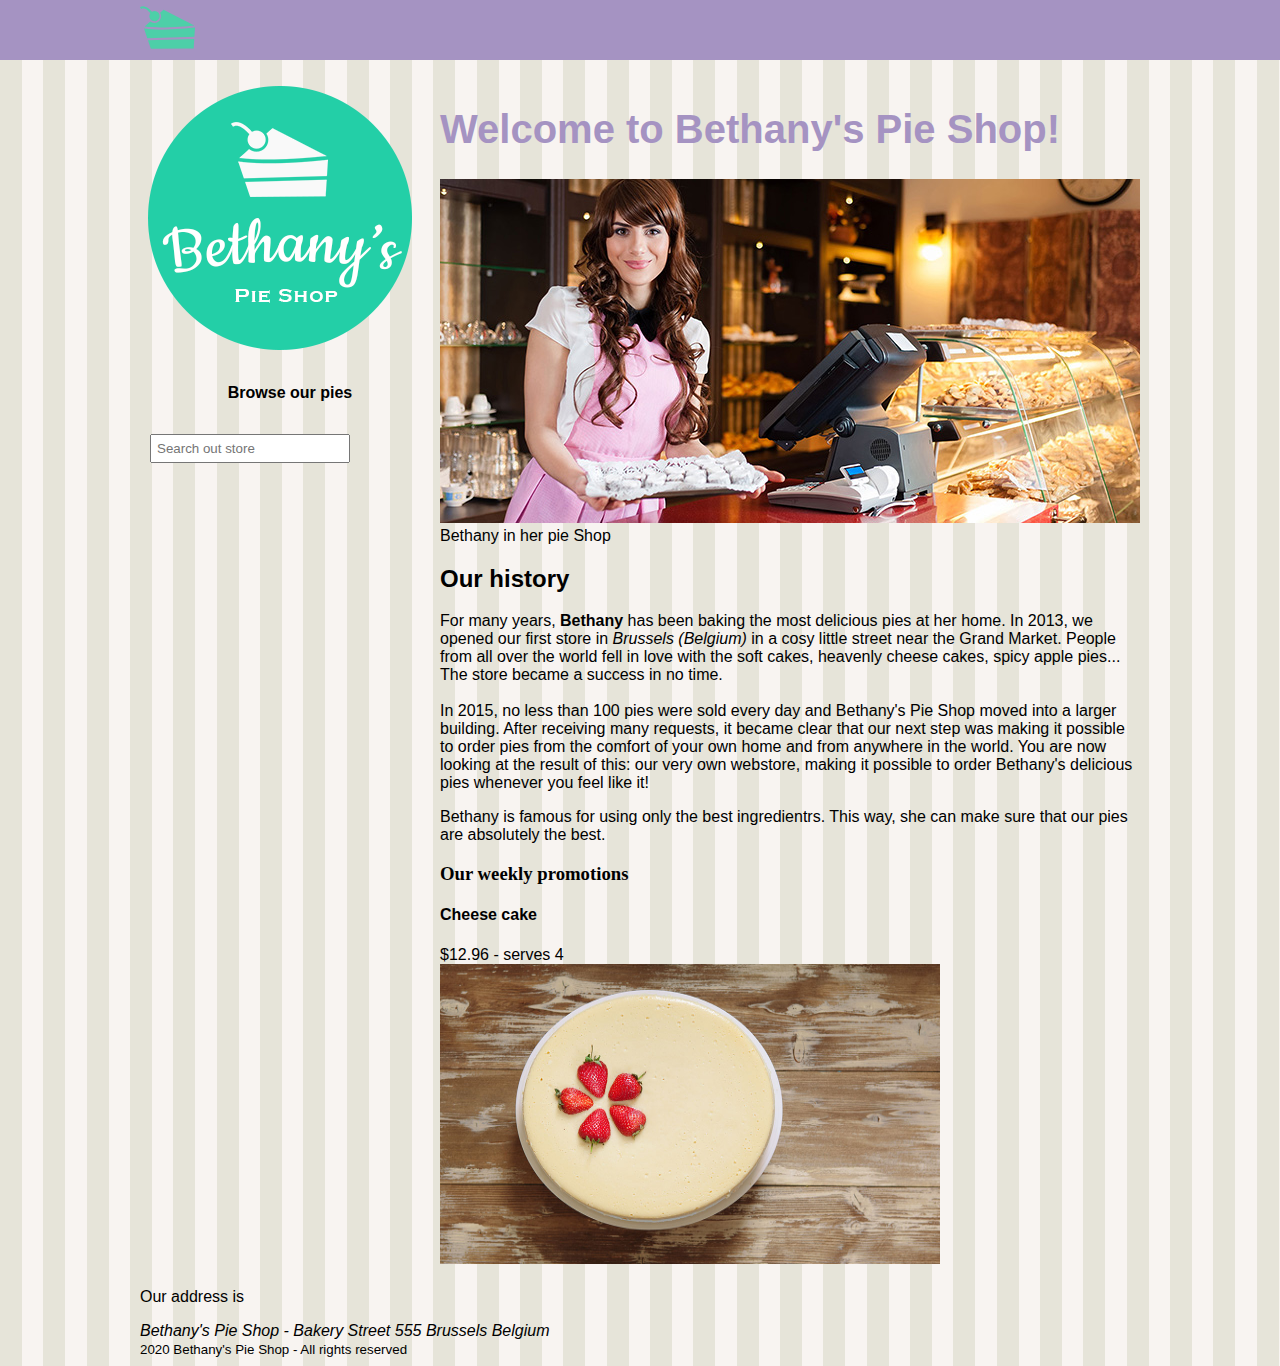
==== index.html @ 2e528fc0 "add favicon" ====
<!DOCTYPE html>
<html lang="en">
  <head>
    <meta charset="UTF-8" />
    <title>Welcome to Bethany's Pie Shop!</title>
    <meta http-equiv="X-UA-Compatible" content="IE=edge" />
    <meta name="author" content="Bethany's Pie Shop" />
    <meta name="description" content="Store front for Bethany's Pie Shop" />
    <meta name="viewport" content="width=device-width, initial-scale=1.0" />
    <link rel="icon" type="image/png" href="favicon.png">
    <!--[if lt IE 9]>
      <script src="https://oss.maxcdn.com/libs/html5shiv/3.7.0/html5shiv.js"></script>
    <![endif]-->
    <style>
      body {
        margin-top: 0px;
        font-family: "Segoe UI", Tahoma, Geneva, Verdana, sans-serif;
        margin-left: auto;
        margin-right: auto;
        background-color: #e6e4d9;
        background-image: url("images/pattern.png");
      }
      #mainheader {
        background-color: #a593c2;
      }

      nav {
        height: 60px;
        width: 1000px;
        margin: 0 auto 20px;
      }

      #leftmenu {
        float: left;
        width: 30%;
        margin-bottom: 20px;
      }

      .searchbox {
        padding: 5px;
        margin: 10px 10px;
        width: 200px;
      }

      #main {
        float: right;
        width: 70%;
        margin-bottom: 20px;
      }

      footer {
        clear: both;
        width: 100%;
      }
    </style>
  </head>
  <body>
    <header id="mainheader">
      <nav>
        <img src="images/cake.svg" height="55" />
      </nav>
    </header>

    <div style="width: 1000px; margin-left: auto; margin-right: auto">
      <aside id="leftmenu">
        <img src="images/bethanylogo.png" />
        <header>
          <h4 style="text-align: center">Browse our pies</h4>
        </header>
        <input type="search" class="searchbox" placeholder="Search out store" />
      </aside>

      <main id="main">
        <article>
          <header>
            <h1 style="font-size: 40px; color: #a593c2">
              Welcome to Bethany's Pie Shop!
            </h1>
          </header>
          <img src="images/bethany.jpg" width="700" alt="Bethany in her pie Shop" />
          <figcaption>Bethany in her pie Shop</figcaption>
          <h2>Our history</h2>
          <p>
            For many years, <b>Bethany</b> has been baking the most delicious
            pies at her home. In 2013, we opened our first store in
            <i>Brussels (Belgium)</i> in a cosy little street near the Grand
            Market. People from all over the world fell in love with the soft
            cakes, heavenly cheese cakes, spicy apple pies... The store became a
            success in no time.<br /><br />In 2015, no less than 100 pies were
            sold every day and Bethany's Pie Shop moved into a larger building.
            After receiving many requests, it became clear that our next step
            was making it possible to order pies from the comfort of your own
            home and from anywhere in the world. You are now looking at the
            result of this: our very own webstore, making it possible to order
            Bethany's delicious pies whenever you feel like it!
          </p>
          <p>
            Bethany is famous for using only the best ingredientrs. This way,
            she can make sure that our pies are absolutely the best.
          </p>
        </article>
        <section>
          <h3 style="font-family: verdana">Our weekly promotions</h3>
          <h4>Cheese cake</h4>
          $12.96 - serves 4 <br />
          <img src="cheesecake.jpg" width="500" height="300" />
        </section>
      </main>
      <footer>
        <p>Our address is</p>
        <address>
          Bethany's Pie Shop - Bakery Street 555 Brussels Belgium
        </address>
        <small>2020 Bethany's Pie Shop - All rights reserved</small>
      </footer>
    </div>
  </body>
</html>
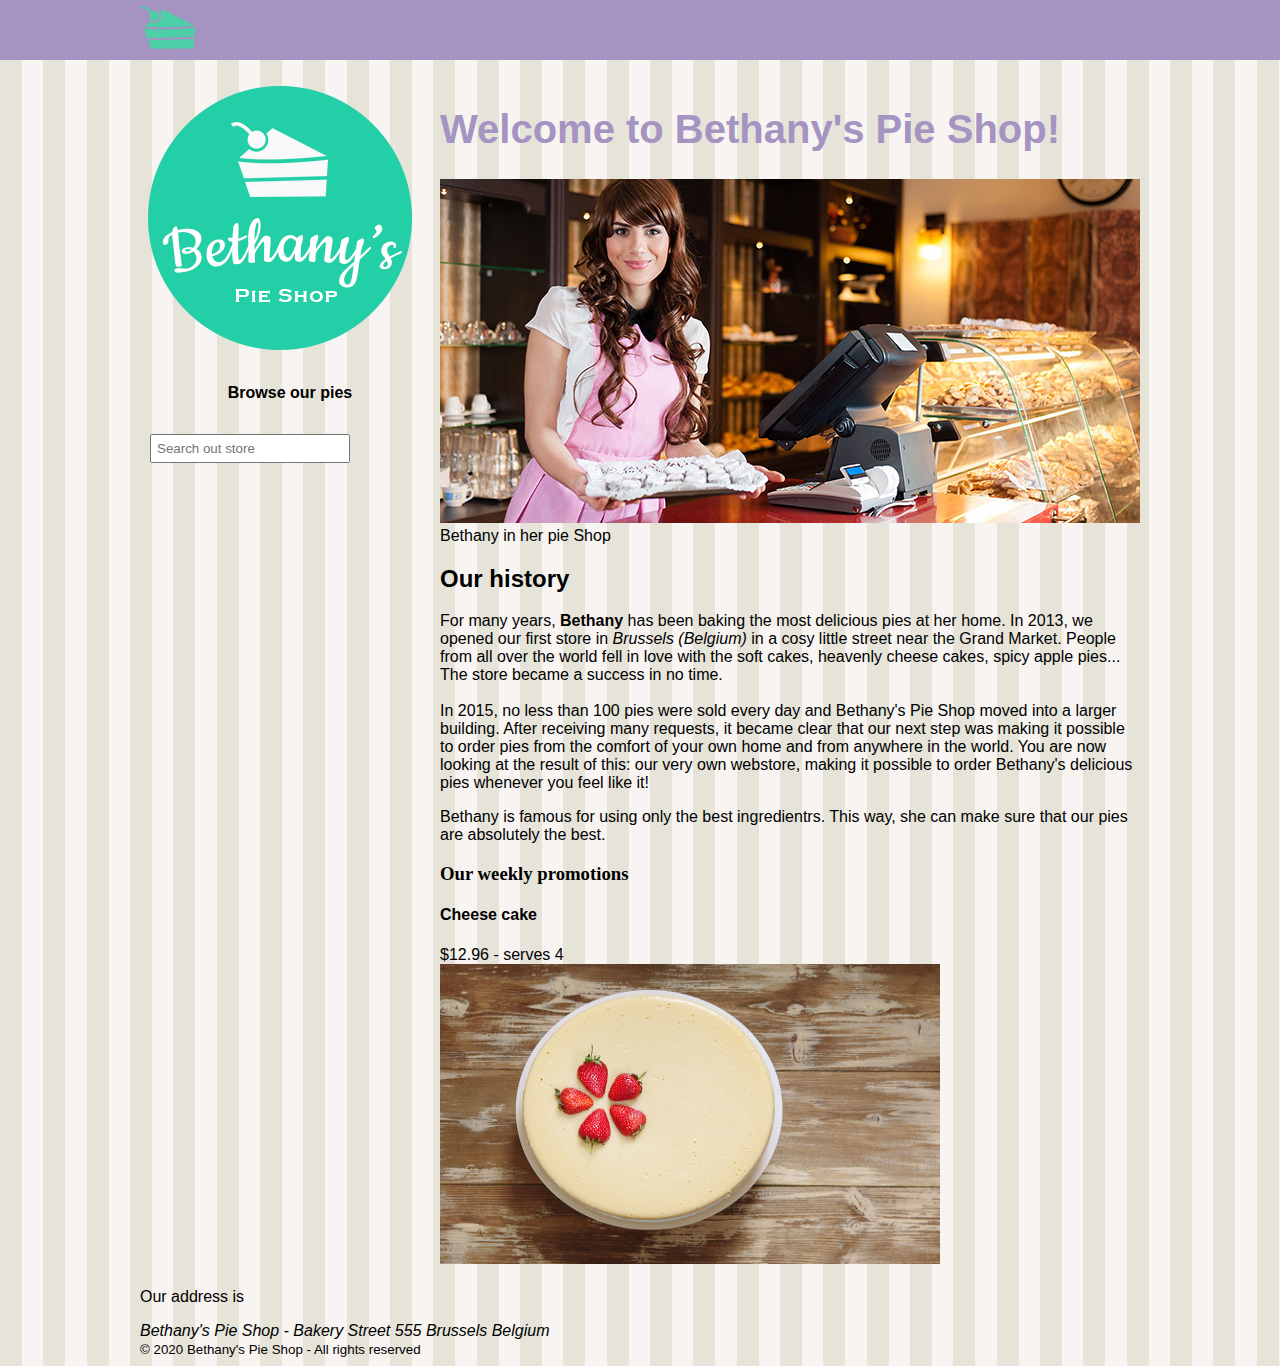
==== commit 4da6bc6f: "add copyright sign" ====
--- a/index.html
+++ b/index.html
@@ -111,7 +111,7 @@
         <address>
           Bethany's Pie Shop - Bakery Street 555 Brussels Belgium
         </address>
-        <small>2020 Bethany's Pie Shop - All rights reserved</small>
+        <small> &copy; 2020 Bethany's Pie Shop - All rights reserved</small>
       </footer>
     </div>
   </body>
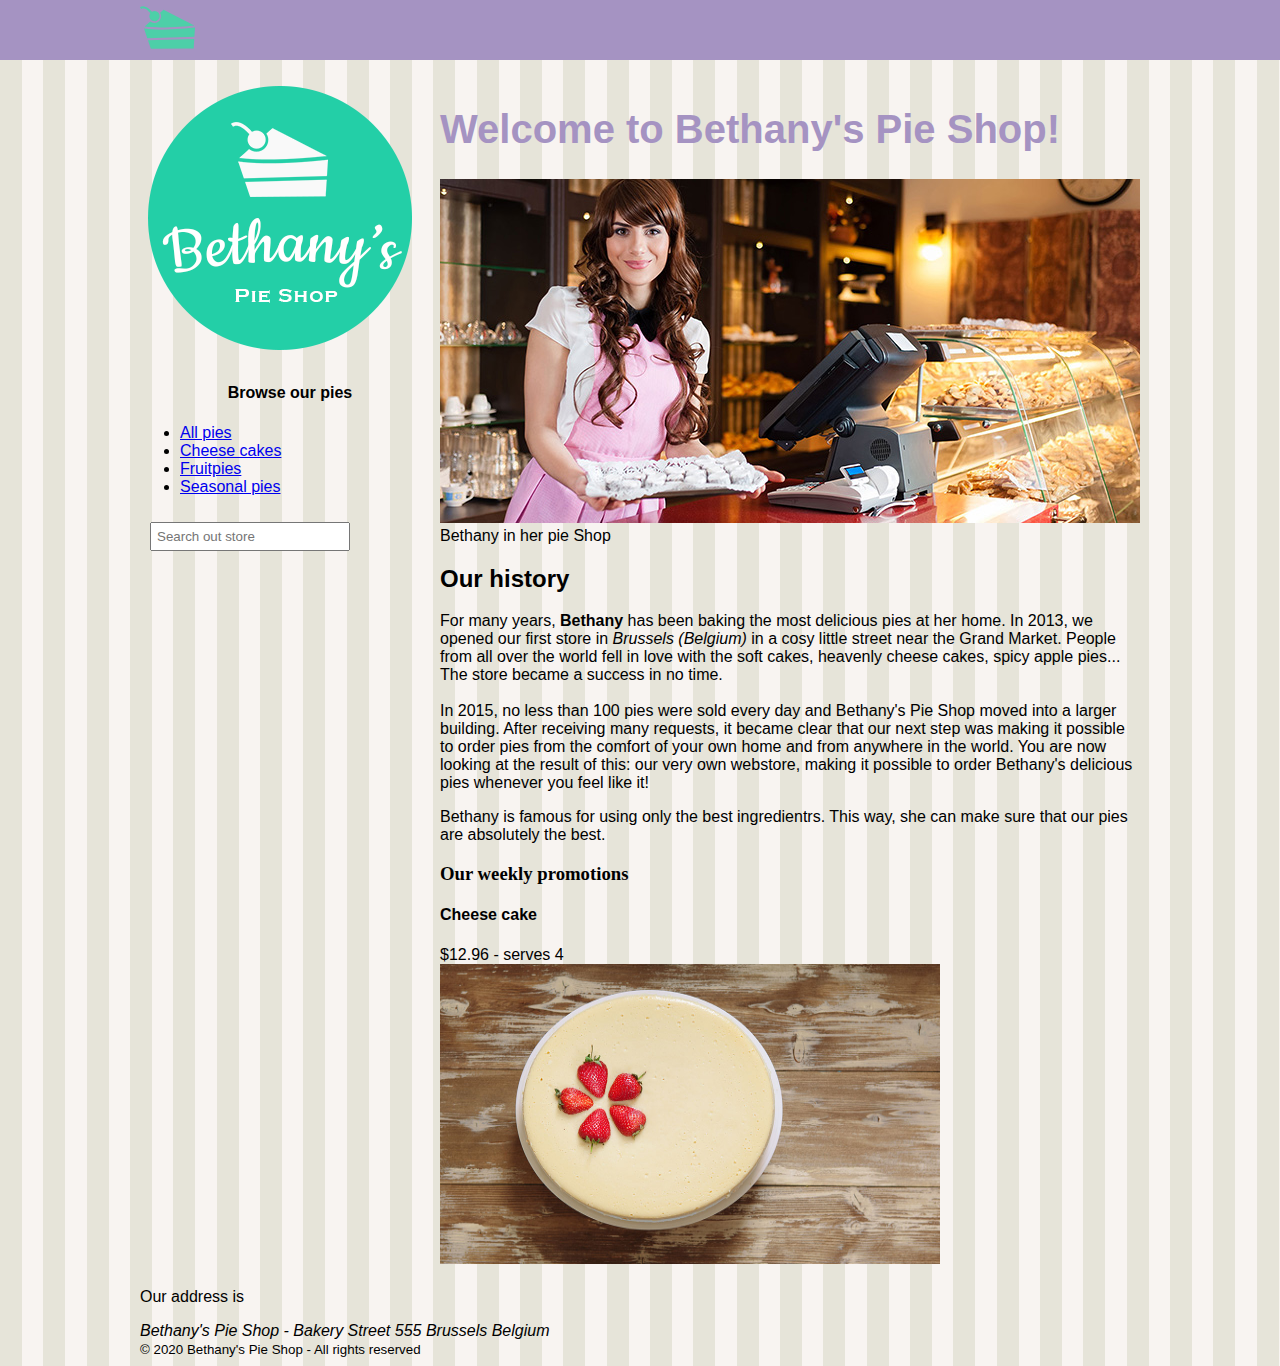
==== commit 26742cdd: "add links" ====
--- a/index.html
+++ b/index.html
@@ -7,7 +7,7 @@
     <meta name="author" content="Bethany's Pie Shop" />
     <meta name="description" content="Store front for Bethany's Pie Shop" />
     <meta name="viewport" content="width=device-width, initial-scale=1.0" />
-    <link rel="icon" type="image/png" href="favicon.png">
+    <link rel="icon" type="image/png" href="favicon.png" />
     <!--[if lt IE 9]>
       <script src="https://oss.maxcdn.com/libs/html5shiv/3.7.0/html5shiv.js"></script>
     <![endif]-->
@@ -66,6 +66,12 @@
         <img src="images/bethanylogo.png" />
         <header>
           <h4 style="text-align: center">Browse our pies</h4>
+          <ul>
+            <li><a href="pieoverview.html">All pies</a></li>
+            <li><a href="cheesecakes.html">Cheese cakes</a></li>
+            <li><a href="fruitpies.html">Fruitpies</a></li>
+            <li><a href="seasonalpies.html">Seasonal pies</a></li>
+          </ul>
         </header>
         <input type="search" class="searchbox" placeholder="Search out store" />
       </aside>
@@ -77,7 +83,11 @@
               Welcome to Bethany's Pie Shop!
             </h1>
           </header>
-          <img src="images/bethany.jpg" width="700" alt="Bethany in her pie Shop" />
+          <img
+            src="images/bethany.jpg"
+            width="700"
+            alt="Bethany in her pie Shop"
+          />
           <figcaption>Bethany in her pie Shop</figcaption>
           <h2>Our history</h2>
           <p>
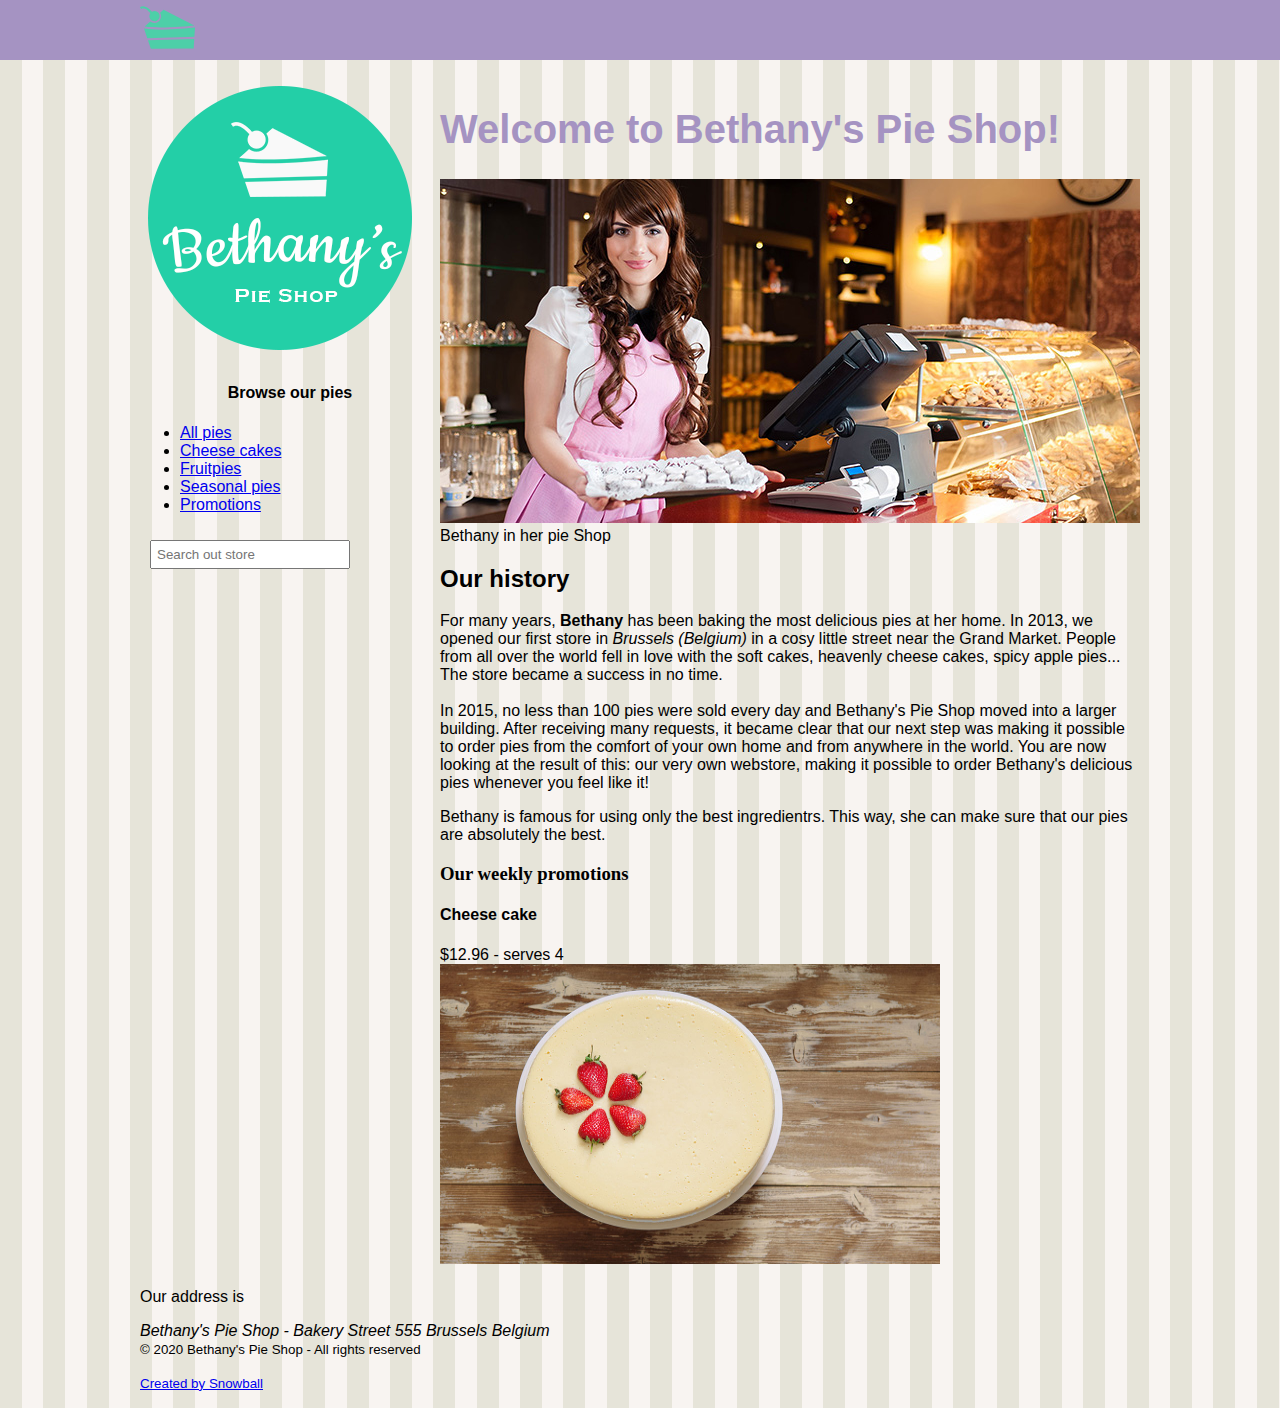
==== commit 7eb3d093: "add a bookmark" ====
--- a/index.html
+++ b/index.html
@@ -63,7 +63,7 @@
 
     <div style="width: 1000px; margin-left: auto; margin-right: auto">
       <aside id="leftmenu">
-        <img src="images/bethanylogo.png" />
+        <a href="/"><img src="images/bethanylogo.png" /></a>
         <header>
           <h4 style="text-align: center">Browse our pies</h4>
           <ul>
@@ -71,6 +71,7 @@
             <li><a href="cheesecakes.html">Cheese cakes</a></li>
             <li><a href="fruitpies.html">Fruitpies</a></li>
             <li><a href="seasonalpies.html">Seasonal pies</a></li>
+            <li><a href="#promos">Promotions</a></li>
           </ul>
         </header>
         <input type="search" class="searchbox" placeholder="Search out store" />
@@ -109,12 +110,12 @@
             she can make sure that our pies are absolutely the best.
           </p>
         </article>
-        <section>
+        <section id="promos">
           <h3 style="font-family: verdana">Our weekly promotions</h3>
           <h4>Cheese cake</h4>
           $12.96 - serves 4 <br />
           <img src="cheesecake.jpg" width="500" height="300" />
-        </section>
+        </section id="promos">
       </main>
       <footer>
         <p>Our address is</p>
@@ -122,6 +123,7 @@
           Bethany's Pie Shop - Bakery Street 555 Brussels Belgium
         </address>
         <small> &copy; 2020 Bethany's Pie Shop - All rights reserved</small>
+        <p><small><a href="https://www.snowball.be">Created by Snowball</a></small></p>
       </footer>
     </div>
   </body>
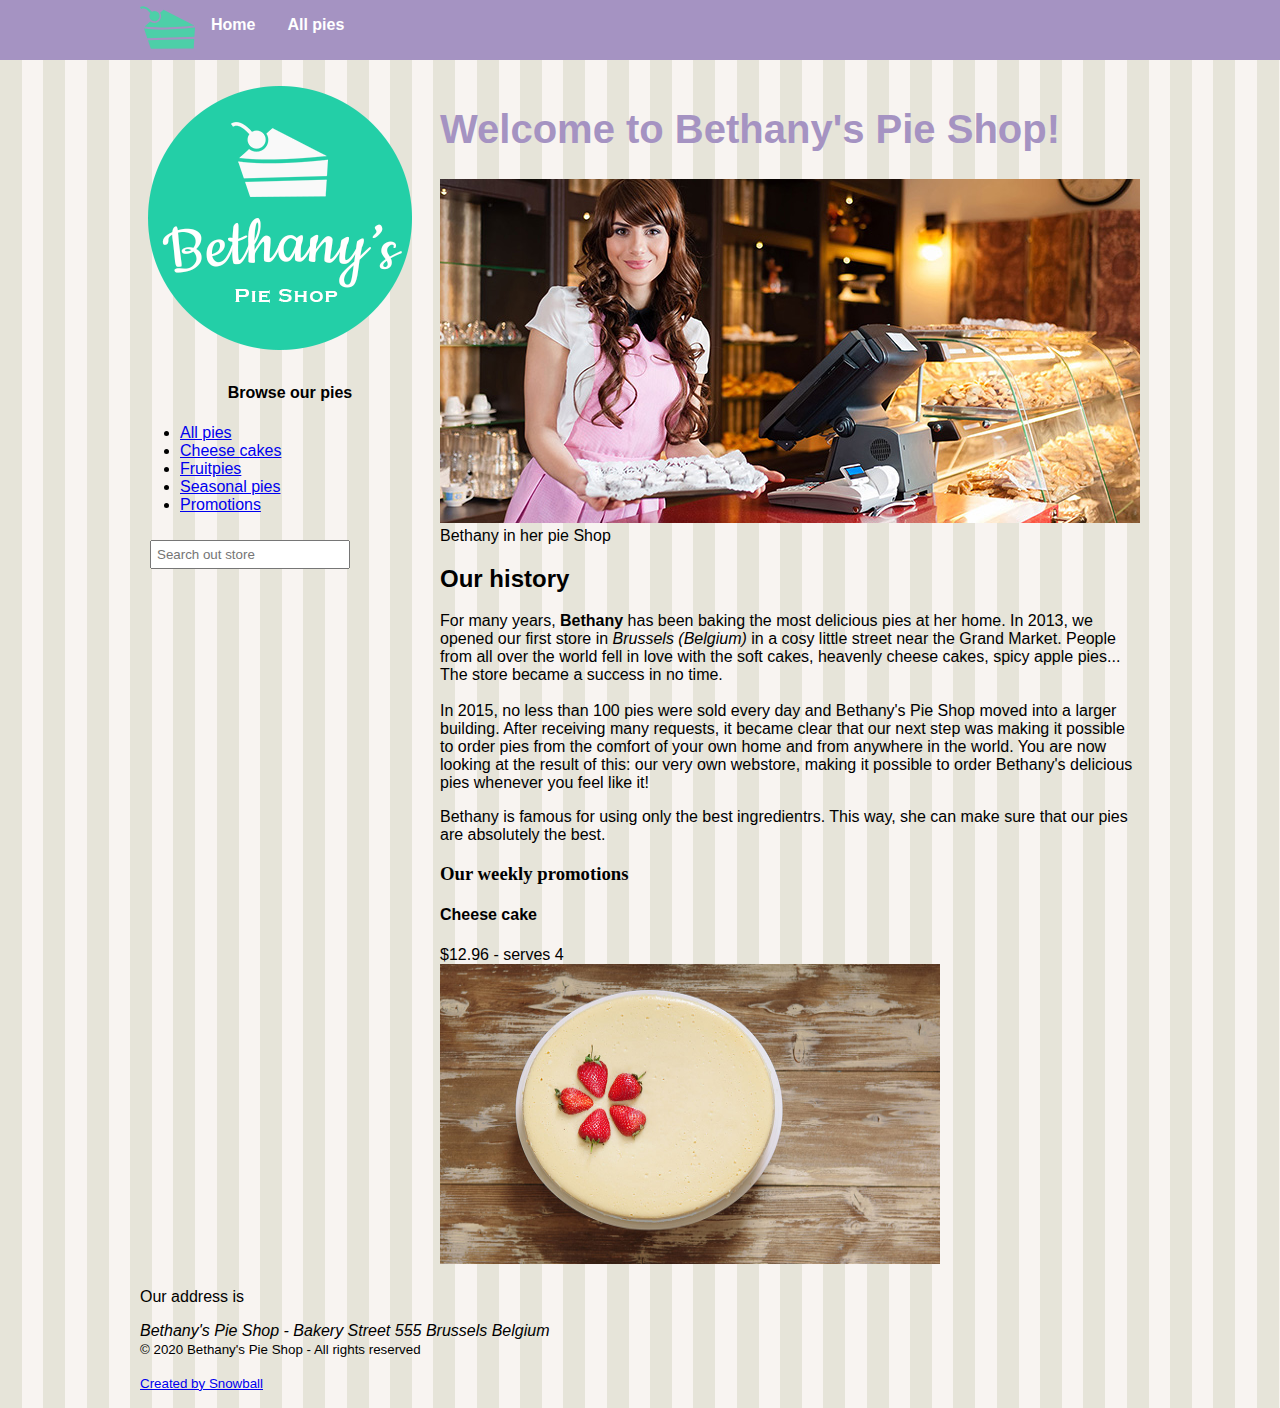
==== commit 70f058cd: "add styles to nav bar links" ====
--- a/index.html
+++ b/index.html
@@ -52,12 +52,35 @@
         clear: both;
         width: 100%;
       }
+
+      nav>ul {
+            list-style-type: none;
+            margin: 0;
+            padding: 0;
+        }
+
+        nav>ul>li {
+            float: left;
+        }
+
+        nav>ul>li a {
+            display: block;
+            color: white;
+            text-align: center;
+            padding: 16px;
+            text-decoration: none;
+            font-weight: bold;
+        }
     </style>
   </head>
   <body>
     <header id="mainheader">
       <nav>
-        <img src="images/cake.svg" height="55" />
+        <ul>
+          <li><img src="images/cake.svg" height="55" /></li>
+          <li><a href="/">Home</a></li>
+          <li><a href="pieoverview.html">All pies</a></li>
+        </ul>
       </nav>
     </header>
 
@@ -115,7 +138,7 @@
           <h4>Cheese cake</h4>
           $12.96 - serves 4 <br />
           <img src="cheesecake.jpg" width="500" height="300" />
-        </section id="promos">
+        </section>
       </main>
       <footer>
         <p>Our address is</p>
@@ -123,7 +146,11 @@
           Bethany's Pie Shop - Bakery Street 555 Brussels Belgium
         </address>
         <small> &copy; 2020 Bethany's Pie Shop - All rights reserved</small>
-        <p><small><a href="https://www.snowball.be">Created by Snowball</a></small></p>
+        <p>
+          <small
+            ><a href="https://www.snowball.be">Created by Snowball</a></small
+          >
+        </p>
       </footer>
     </div>
   </body>
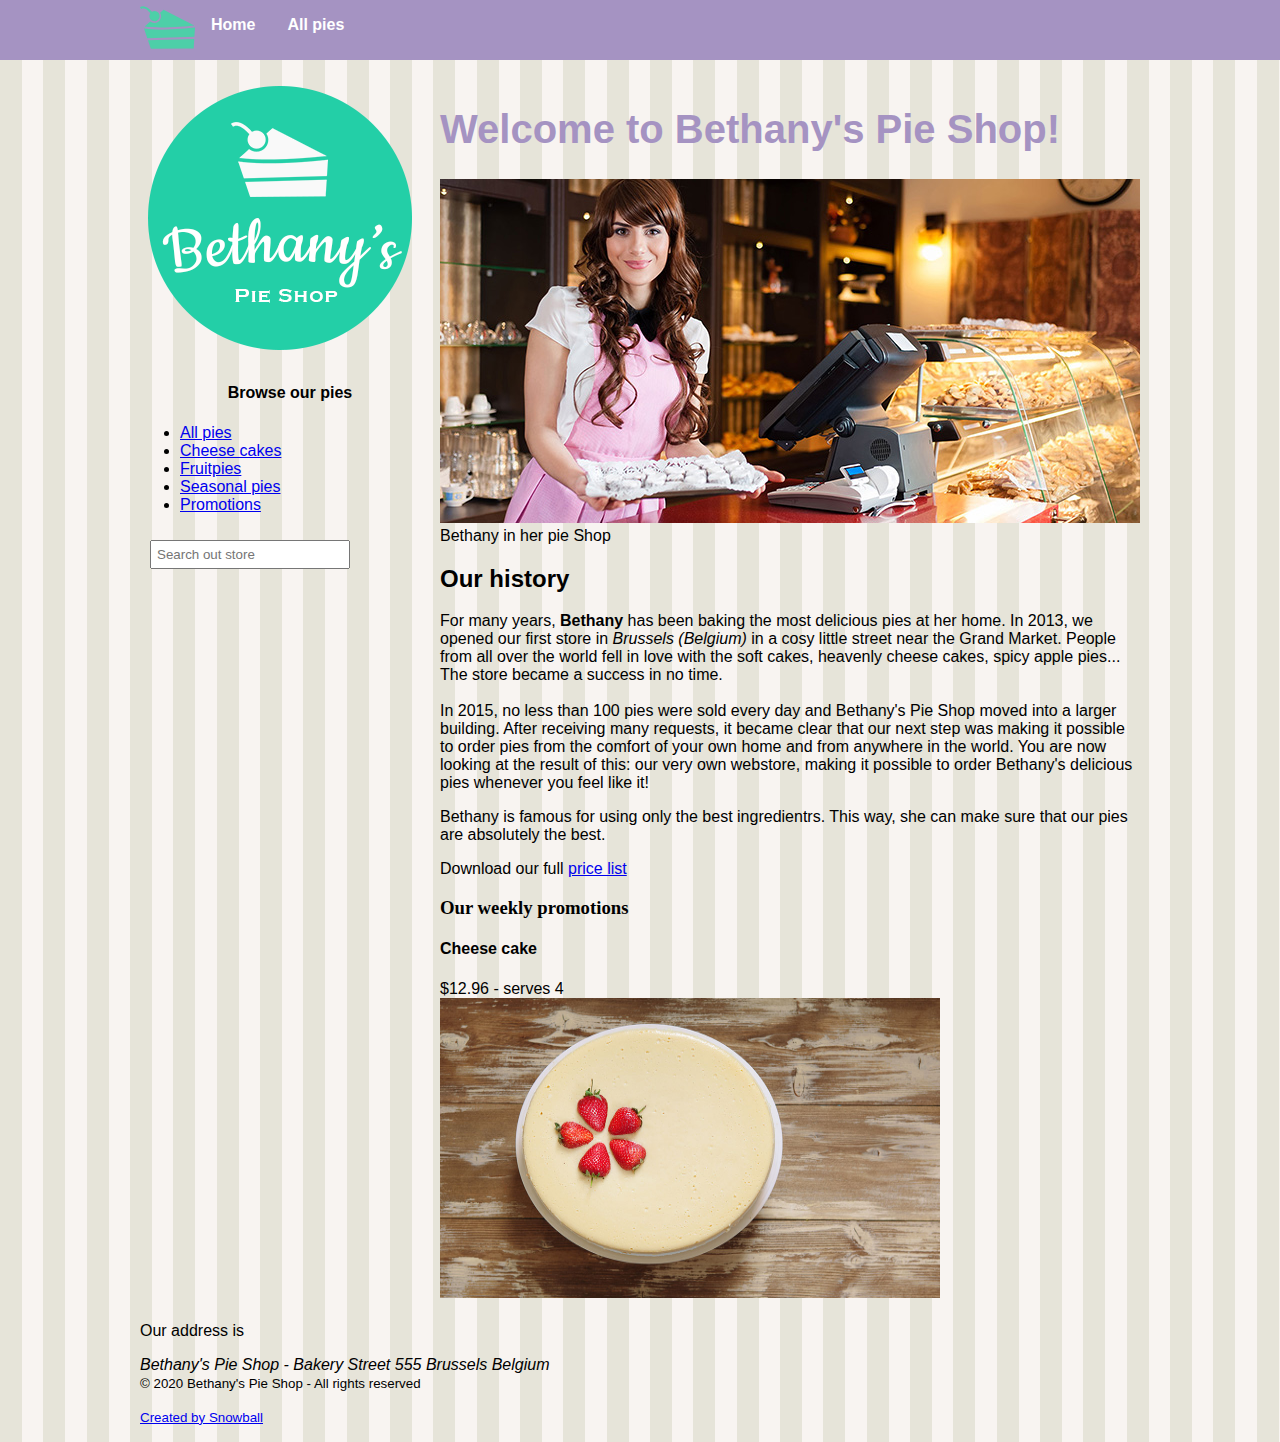
==== commit 739c28c3: "add download for zip and import stylesheet" ====
--- a/index.html
+++ b/index.html
@@ -8,69 +8,13 @@
     <meta name="description" content="Store front for Bethany's Pie Shop" />
     <meta name="viewport" content="width=device-width, initial-scale=1.0" />
     <link rel="icon" type="image/png" href="favicon.png" />
+    <link rel="stylesheet" href="styles.css" />
+
     <!--[if lt IE 9]>
       <script src="https://oss.maxcdn.com/libs/html5shiv/3.7.0/html5shiv.js"></script>
     <![endif]-->
     <style>
-      body {
-        margin-top: 0px;
-        font-family: "Segoe UI", Tahoma, Geneva, Verdana, sans-serif;
-        margin-left: auto;
-        margin-right: auto;
-        background-color: #e6e4d9;
-        background-image: url("images/pattern.png");
-      }
-      #mainheader {
-        background-color: #a593c2;
-      }
-
-      nav {
-        height: 60px;
-        width: 1000px;
-        margin: 0 auto 20px;
-      }
-
-      #leftmenu {
-        float: left;
-        width: 30%;
-        margin-bottom: 20px;
-      }
-
-      .searchbox {
-        padding: 5px;
-        margin: 10px 10px;
-        width: 200px;
-      }
-
-      #main {
-        float: right;
-        width: 70%;
-        margin-bottom: 20px;
-      }
-
-      footer {
-        clear: both;
-        width: 100%;
-      }
-
-      nav>ul {
-            list-style-type: none;
-            margin: 0;
-            padding: 0;
-        }
-
-        nav>ul>li {
-            float: left;
-        }
-
-        nav>ul>li a {
-            display: block;
-            color: white;
-            text-align: center;
-            padding: 16px;
-            text-decoration: none;
-            font-weight: bold;
-        }
+      
     </style>
   </head>
   <body>
@@ -132,6 +76,7 @@
             Bethany is famous for using only the best ingredientrs. This way,
             she can make sure that our pies are absolutely the best.
           </p>
+          <p>Download our full <a href="downloads/Price list.zip">price list</a></p>
         </article>
         <section id="promos">
           <h3 style="font-family: verdana">Our weekly promotions</h3>
--- a/styles.css
+++ b/styles.css
@@ -0,0 +1,59 @@
+body {
+  margin-top: 0px;
+  font-family: "Segoe UI", Tahoma, Geneva, Verdana, sans-serif;
+  margin-left: auto;
+  margin-right: auto;
+  background-color: #e6e4d9;
+  background-image: url("images/pattern.png");
+}
+#mainheader {
+  background-color: #a593c2;
+}
+
+nav {
+  height: 60px;
+  width: 1000px;
+  margin: 0 auto 20px;
+}
+
+#leftmenu {
+  float: left;
+  width: 30%;
+  margin-bottom: 20px;
+}
+
+.searchbox {
+  padding: 5px;
+  margin: 10px 10px;
+  width: 200px;
+}
+
+#main {
+  float: right;
+  width: 70%;
+  margin-bottom: 20px;
+}
+
+footer {
+  clear: both;
+  width: 100%;
+}
+
+nav>ul {
+      list-style-type: none;
+      margin: 0;
+      padding: 0;
+  }
+
+  nav>ul>li {
+      float: left;
+  }
+
+  nav>ul>li a {
+      display: block;
+      color: white;
+      text-align: center;
+      padding: 16px;
+      text-decoration: none;
+      font-weight: bold;
+  }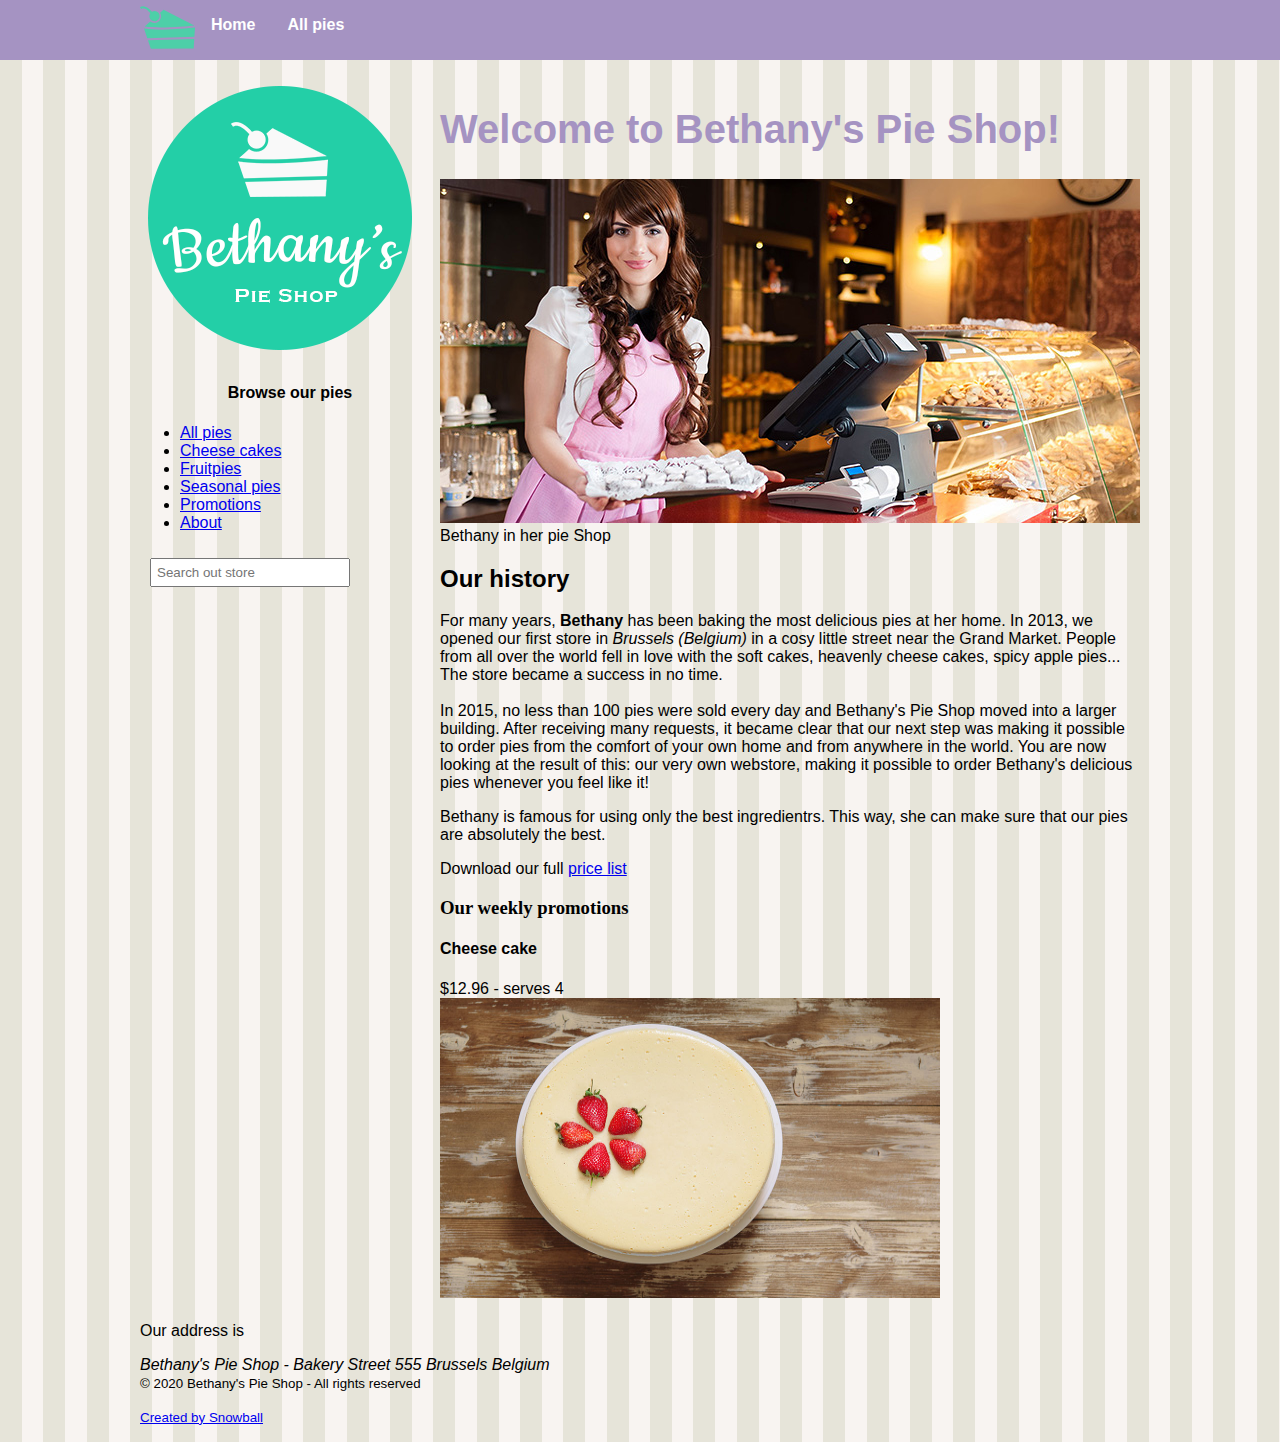
==== commit 2f037aa3: "fix redirecting to home with index.html" ====
--- a/index.html
+++ b/index.html
@@ -22,7 +22,7 @@
       <nav>
         <ul>
           <li><img src="images/cake.svg" height="55" /></li>
-          <li><a href="/">Home</a></li>
+          <li><a href="index.html">Home</a></li>
           <li><a href="pieoverview.html">All pies</a></li>
         </ul>
       </nav>
@@ -39,6 +39,7 @@
             <li><a href="fruitpies.html">Fruitpies</a></li>
             <li><a href="seasonalpies.html">Seasonal pies</a></li>
             <li><a href="#promos">Promotions</a></li>
+            <li><a href="about.html">About</a></li>
           </ul>
         </header>
         <input type="search" class="searchbox" placeholder="Search out store" />
